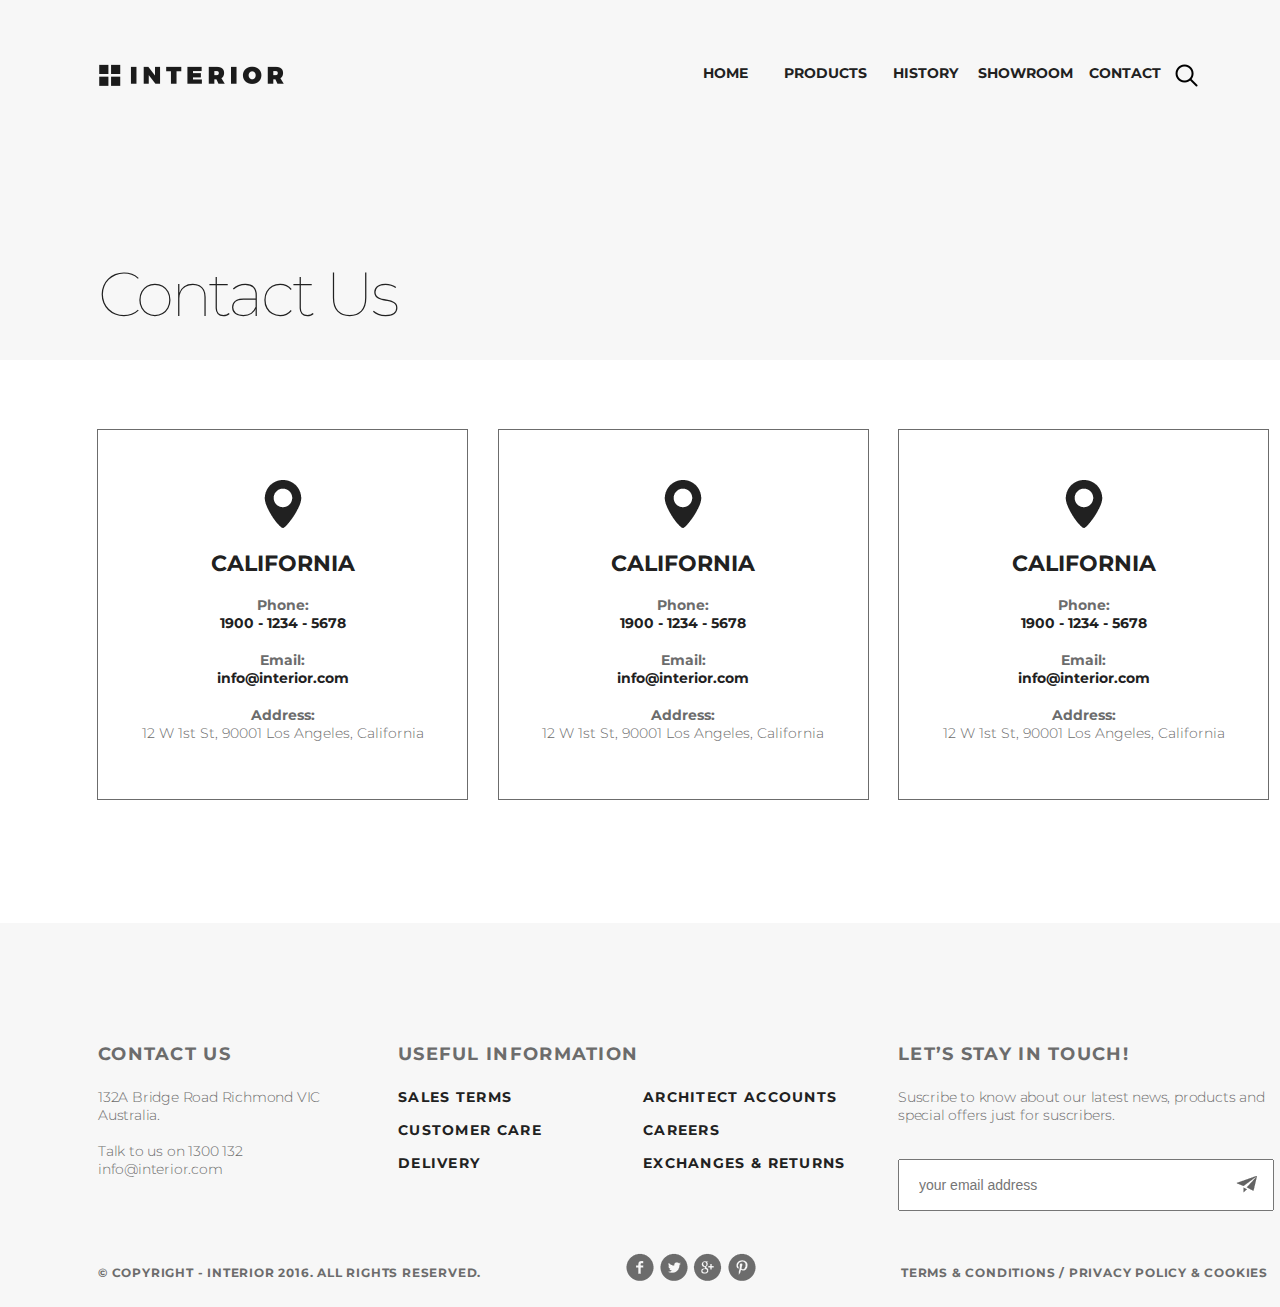
==== contacts.html @ f9d79be8 "First commit" ====
<!DOCTYPE html>
<html>

<head>
    <meta charset="UTF-8">
    <title>INTERIOR</title>
    <link rel="stylesheet" href="style.css">
    <link href="https://fonts.googleapis.com/css?family=Montserrat:100,300,700" rel="stylesheet"> </head>

<body>
    <!--Тут начинается шапка-->
    <header>
        <div class="contacts-page-container">
            <div class="navbar clearfix">
                <div class="logo">
                    <a href="#"> <img src="img/logo.png" alt="INTERIOR"></a>
                </div>
                <div class="navbar-menu">
                    <a class="search" href="#"><img src="img/search.png" alt="SEARCH"></a>
                    <ul>
                        <li><a href="index.html">HOME</a></li>
                        <li><a href="products.html">PRODUCTS</a></li>
                        <li><a href="#">HISTORY</a></li>
                        <li><a href="#">SHOWROOM</a></li>
                        <li><a href="contacts.html">CONTACT</a></li>
                    </ul>
                </div>
            </div>
            <div class="title-contact">
                <h1 class="contact-title-h1">Contact Us</h1></div>
        </div>
    </header>
    <div class="contact-location-selection">
        <div class="contact-location">
            <div class="contact-block-selection">
                <div class="contact-block">
                    <div class="contact-block-text">
                        <h3>california</h3>
                        <br>
                        <h4>Phone: </h4>
                        <h5>1900 - 1234 - 5678</h5>
                        <br>
                        <h4>Email:</h4>
                        <h5>info@interior.com</h5>
                        <br>
                        <h4>address:</h4>
                        <p>12 W 1st St, 90001 Los Angeles, California</p>
                    </div>
                </div>
                <div class="contact-block">
                    <div class="contact-block-text">
                        <h3>california</h3>
                        <br>
                        <h4>Phone: </h4>
                        <h5>1900 - 1234 - 5678</h5>
                        <br>
                        <h4>Email:</h4>
                        <h5>info@interior.com</h5>
                        <br>
                        <h4>address:</h4>
                        <p>12 W 1st St, 90001 Los Angeles, California</p>
                    </div>
                </div>
                <div class="contact-block">
                    <div class="contact-block-text">
                        <h3>california</h3>
                        <br>
                        <h4>Phone: </h4>
                        <h5>1900 - 1234 - 5678</h5>
                        <br>
                        <h4>Email:</h4>
                        <h5>info@interior.com</h5>
                        <br>
                        <h4>address:</h4>
                        <p>12 W 1st St, 90001 Los Angeles, California</p>
                    </div>
                </div>
            </div>
        </div>
    </div>
    <footer>
        <div class="footer-content">
            <div class="footer-top">
                <div class="footer-top-block-1">
                    <h3 class="slider-content-h3">contact us</h3>
                    <p class="slider-content-p">132A Bridge Road Richmond VIC
                        <br> Australia.
                        <br>
                        <br> Talk to us on 1300 132
                        <br> info@interior.com</p>
                </div>
                <div class="footer-top-block-2">
                    <h3 class="slider-content-h3">Useful Information</h3>
                    <div class="footer-top-block-2-0">
                        <div class="footer-top-block-2-1"> <a href="#"><h4 class="slider-content-h3">Sales terms</h4></a> <a href="#"><h4 class="slider-content-h3">Customer care</h4></a> <a href="#"><h4 class="slider-content-h3">Delivery</h4></a> </div>
                        <div class="footer-top-block-2-2"> <a href="#"><h4 class="slider-content-h3">Architect accounts</h4></a> <a href="#"><h4 class="slider-content-h3">Careers</h4></a> <a href="#"><h4 class="slider-content-h3">Exchanges & returns</h4></a> </div>
                    </div>
                </div>
                <div class="footer-top-block-3">
                    <h3 class="slider-content-h3">Let’s Stay in Touch!</h3>
                    <p class="slider-content-p">Suscribe to know about our latest news, products and
                        <br>special offers just for suscribers.</p>
                    <form action="#"> <span class="image-email"><a href="#"><img src="img/email.png" alt="#"></a></span>
                        <input type="email" class="email-address" placeholder="your email address"> </form>
                </div>
            </div>
            <div class="footer-bot">
                <p>© Copyright - INTERIOR 2016. All Rights Reserved.</p>
                <div class="social-links">
                    <a href="#"><img src="img/social-links-facebook.png" alt=""></a>
                    <a href="#"><img src="img/social-links-twitter.png" alt=""></a>
                    <a href="#"><img src="img/social-links-google.png" alt=""></a>
                    <a href="#"><img src="img/social-links-pinterest.png" alt=""></a>
                </div>
                <p>Terms & Conditions / Privacy policy & Cookies</p>
            </div>
        </div>
    </footer>
</body>

</html>
---- style.css ----
body {
    width: 1366px;
    margin: 0 auto;
    padding: 0;
    font-family: 'Montserrat', sans-serif;
}

.clearfix:after {
    content: '';
    display: table;
    width: 100%;
    clear: both;
}

.home-page-container {
    padding: 0;
    margin: 0 auto;
    height: 800px;
    background-image: url(img/slider-img.jpg);
}

.contacts-page-container {
    padding: 0;
    margin: 0 auto;
    height: 360px;
    background-color: #f7f7f7;
}

.contact-location-selection {
    height: 563px;
}

.contact-location {
    width: 1170px;
    height: 563px;
    margin: 0 auto;
}

.contact-block-selection {
    display: flex;
    justify-content: space-between;
    padding-top: 70px;
}

.contact-block {
    width: 369px;
    height: 369px;
    outline: 1px solid #6c6c6c;
    background: url(img/location-icon.png) no-repeat;
    background-position: center top 50px;
}

.contact-block-text {
    text-align: center;
    margin: 0;
    padding: 0;
    margin-top: 120px;
}

.contact-block-text h3 {
    margin: 0;
    padding: 0;
    color: #212121;
    font-weight: 700;
    font-size: 22px;
    text-transform: uppercase;
}

.contact-block-text h4 {
    margin: 0;
    padding: 0;
    color: #6c6c6c;
    font-weight: 700;
    font-size: 14px;
    text-transform: capitalize;
}

.contact-block-text h5 {
    margin: 0;
    padding: 0;
    color: #212121;
    font-weight: 700;
    font-size: 14px;
}

.contact-block-text p {
    margin: 0;
    padding: 0;
    color: #6c6c6c;
    font-weight: 300;
    font-size: 14px;
}

.navbar {
    padding-top: 64px;
}

.navbar .logo {
    float: left;
    margin-left: 99px;
}

.navbar-menu {
    float: right;
    margin: 0;
    padding: 0;
    margin-right: 168px;
}

.trending-title-product .navbar-menu {
    float: left;
}

.search {
    float: right;
}

.navbar-menu ul {
    float: left;
    margin: 0;
    padding: 0;
}

.navbar-menu li {
    float: left;
    list-style-type: none;
}

.navbar-menu li a {
    display: block;
    text-align: center;
    color: #212121;
    font-size: 14px;
    font-weight: 700;
    text-decoration: none;
    width: 100px;
    height: 25px;
}

.navbar-menu li a:hover {
    color: #212121;
    font-weight: 700;
    border-bottom: 2px solid #212121;
    font-size: 14px;
}

.slider-content {
    width: 462px;
    margin-top: 285px;
    margin-left: 99px;
    margin-bottom: 144px;
}

.slider-content-h3 {
    margin: 0;
    padding: 0;
    color: #43a047;
    font-size: 18px;
    font-weight: 700;
    text-align: left;
    letter-spacing: 1.3px;
    margin-bottom: 0px;
    text-transform: uppercase;
}

.slider-content-h1 {
    margin: 0;
    padding: 0;
    color: #212121;
    font-size: 62px;
    font-weight: 100;
    text-align: left;
    text-transform: uppercase;
    letter-spacing: -3.2px;
}

.contact-title-h1 {
    margin: 0;
    padding: 0;
    color: #212121;
    font-size: 62px;
    font-weight: 100;
    text-align: left;
    letter-spacing: -3.2px;
    margin-left: 98px;
    margin-top: 165px;
}

.slider-content-p {
    margin: 0;
    padding: 0;
    color: #6c6c6c;
    font-size: 14px;
    font-weight: 300;
    text-align: left;
    letter-spacing: -0.2px;
    margin-bottom: 35px;
}

.button--01 {
    margin: 0;
    padding: 0;
    color: #212121;
    font-size: 18px;
    font-weight: 700;
    padding-left: 31px;
    background: #ffffff;
    box-shadow: 0px 2px 4.85px 0.15px rgba(33, 33, 33, 0.35);
    width: 181px;
    height: 45px;
    border-radius: 22px;
    display: block;
    text-transform: uppercase;
    text-decoration-line: none;
    letter-spacing: 3.2px;
    line-height: 45px;
}

.button--01:hover {
    background: #ffffff url(img/arrow.png) no-repeat 173px 16px;
}

.navigation ul {
    display: block;
    float: left;
    list-style: none;
    padding: 0;
    margin: 0;
    list-style: none;
    position: relative;
    left: 50%;
}

.navigation li {
    float: left;
    width: 30px;
    height: 30px;
    background-color: #212121;
    opacity: 0.2;
    border-radius: 20px;
    margin: 0 5px;
    transition: 0.2s;
}

.navigation li:hover {
    width: 40px;
    height: 40px;
    opacity: 1;
    background-color: #212121;
    margin-top: -5px;
}

.navigation nav {
    float: right;
    position: relative;
    left: -50%;
    text-align: left;
}

.navigation {
    width: 200px;
    margin: 0 auto;
}

.back-content {
    width: 1366px;
    margin: 0 auto;
    padding: 0px;
    background-color: white;
}

.back-content-product {
    width: 1366px;
    margin: 0 auto;
    padding: 0px;
    background-color: white;
}

.featured-product {
    width: 1170px;
    margin: 0 auto;
    padding-top: 122px;
    padding-bottom: 120px;
}

.tab-controll {
    padding-top: 0px;
    height: 100px;
}

.tab-controll ul {
    margin: 0;
    padding: 0;
    list-style: none;
    float: left
}

.tab-controll li {
    float: left;
}

.tab-controll li a {
    float: left;
    display: block;
    width: auto;
    height: 50px;
    border-bottom: 1px solid #6c6c6c;
    font-size: 36px;
    font-weight: 700;
    padding: 0 10px;
    color: #6c6c6c;
    text-decoration: none;
}

.tab-controll li a:hover {
    color: #212121;
    border-bottom: 3px solid #212121;
}

.tab-controll li a:focus {
    color: #212121;
    border-bottom: 3px solid #212121;
}

.btn-ghost {
    float: right;
    margin-top: 10px;
}

.btn-ghost a {
    font-weight: 700;
    color: #212121;
    text-transform: uppercase;
    letter-spacing: 1.3px;
    font-size: 18px;
    text-decoration: none;
    padding-right: 25px;
}

.btn-ghost a:hover {
    background: url(img/arrow.png) no-repeat 152px 4px;
}

.tab-content {
    margin-top: 0px;
    margin-left: 0px;
}

.product-content {
    display: flex;
    justify-content: space-between;
}

.product01 {
    background: url(img/product-1.jpg);
}

.product02 {
    background: url(img/product-2.jpg);
}

.product03 {
    background: url(img/product-3.jpg);
}

.product04 {
    background: url(img/product-4.jpg);
}

.text-product-content {
    padding-top: 40px;
    opacity: 0;
    height: 230px;
    width: 270px;
    transition: 0.5s;
    text-align: center;
    outline: 1px solid #6c6c6c;
}

.text-product-content:hover {
    opacity: 1;
    background-color: rgba(255, 255, 255, 0.9);
    outline: 1px solid #212121;
}

.text-product-content a {
    display: block;
    width: 50px;
    height: 50px;
    background: #ffffff url(img/arrow.png) no-repeat 50% 50%;
    box-shadow: 0px 2px 4.85px 0.15px rgba(33, 33, 33, 0.35);
    margin: 0 auto;
    border-radius: 25px;
}

.text-product-content p {
    font-size: 14px;
    font-weight: 300;
}

.text-product-content h3 {
    font-weight: 700;
    font-size: 22;
}

.promo-product {
    height: 683px;
    background-color: gray;
    margin: 0;
    padding: 0;
}

.promo-content-1 {
    width: 50%;
    height: 100%;
    background-image: url(img/promo-img1.jpg);
    float: left;
}

.promo-content-2 {
    width: 50%;
    height: 100%;
    background-image: url(img/promo-img.jpg);
    float: right;
}

.inner-promo-content {
    margin-left: 0px;
    margin-top: 229px;
    margin-left: 52px;
}

.promo-content-h3 {
    color: #1e88e5;
    text-transform: uppercase;
    font-size: 18px;
    font-weight: 700;
    letter-spacing: 1.3px;
    padding: 0;
    margin: 0;
    margin-bottom: 10px;
}

.promo-content-h2 {
    font-weight: 700;
    font-size: 36px;
    color: #212121;
    padding: 0;
    margin: 0;
    margin-bottom: 15px;
}

.promo-content-p {
    font-weight: 300;
    font-size: 14px;
    color: #212121;
    padding: 0;
    margin: 0;
    margin-bottom: 30px;
}

.trending-products {
    padding-top: 120px;
    height: 988px;
    width: 1170px;
    margin: 0 auto;
}

.trending-products-max {
    padding-top: 50px;
    height: 1845px;
    width: 1170px;
    margin: 0 auto;
}

.trending-title {
    height: 40px;
    width: 100%;
    margin-bottom: 60px;
}

.trending-title-product {
    height: 40px;
    width: 100%;
    margin-bottom: 30px;
}

.trending-title h1 {
    padding: 0;
    margin: 0;
    float: left;
    font-size: 36px;
    font-weight: 700;
    color: #212121;
}

.trending-products-1,
.trending-products-2,
.trending-products-3,
.trending-products-4,
.trending-products-5,
.trending-products-6 {
    height: 370px;
}

.products-row-1 {
    display: flex;
    justify-content: space-between;
    margin-bottom: 30px;
}

.products-row-2 {
    display: flex;
    justify-content: space-between;
    margin-bottom: 30px;
}

.products-row-3 {
    display: flex;
    justify-content: space-between;
    margin-bottom: 30px;
}

.products-row-4 {
    display: flex;
    justify-content: space-between;
}

.reload-button-block {
    display: flex;
    justify-content: center;
    margin-top: 50px;
}

.reload-button {
    height: 70px;
    width: 70px;
    border-radius: 35px;
    background-color: white;
    border: 0px;
}

.reload-button:hover {
    background-color: #d8f4fe;
}

.hot-deals {
    height: 800px;
    width: 1366px;
    background-image: url(img/slider-hot-deals.jpg);
    margin: 0px;
    padding: 0px;
}

.hot-deals-slider-content {
    width: 1170px;
    margin: 0 auto;
    padding-top: 285px;
    padding-bottom: 232px;
}

.hot-deals-slider-content .slider-content-h3 {
    color: #e53935
}

.exclusive-product {
    height: 570px;
    width: 1170px;
    margin: 120px auto;
    display: flex;
    justify-content: space-between;
}

.exclusive-product-left {
    height: 570px;
    width: 570px;
    background-image: url(img/product-1-lg.jpg);
}

.exclusive-product-right {
    height: 570px;
    width: 570px;
}

.exclusive-product-left-content {
    margin-top: 190px;
    margin-left: 30px;
}

.exclusive-product-1 a {
    width: 270px;
    height: 270px;
}

.exclusive-product-right-content {
    height: 570px;
    display: flex;
    flex-direction: column;
    justify-content: space-between;
}

.exclusive-product-row-1 {
    display: flex;
    justify-content: space-between;
}

.exclusive-product-row-2 {
    display: flex;
    justify-content: space-between;
}

.exclusive-product-5,
.exclusive-product-4,
.exclusive-product-3,
.exclusive-product-2 {
    height: 270px
}

.mobile-app {
    height: 516px;
    background-image: url(img/back-img.jpg);
}

.mobile-app-content {
    height: 100%;
    width: 1170px;
    margin: 0 auto;
}

.mobile-app-content-title {
    padding-top: 125px;
}

.mobile-app-button {
    height: 40px;
    width: 135px;
    margin: 0px;
    padding: 0px;
    margin-right: 0px;
    display: inline-block;
}

.mobile-app-button-1 {
    margin-right: 10px;
}

.mobile-app-button-2 {
    margin-left: -5px;
}

.mobile-app-content-title .slider-content-h3 {
    color: #6c6c6c;
}

.mobile-app-content-title .slider-content-p {
    font-size: 22px;
}

footer {
    height: 384px;
    background-color: #f7f7f7;
}

.footer-content {
    height: 100%;
    width: 1170px;
    margin: 0 auto;
}

.footer-bot {
    display: flex;
    justify-content: space-between;
}

.footer-top-block-1 {
    width: 300px;
}

.footer-top-block-2 {
    width: 500px;
}

.footer-top-block-2-0 {
    display: flex;
    justify-content: space-between;
}

.footer-top-block-3 {
    width: 370px;
}

.footer-top {
    display: flex;
    height: 210px;
    padding-top: 120px;
}

.social-links {
    width: 130px;
    display: flex;
    justify-content: space-between;
}

.footer-bot p {
    font-weight: 700;
    font-size: 12px;
    text-transform: uppercase;
    color: #6c6c6c;
    letter-spacing: 0.8px;
}

.footer-top h3 {
    color: #6c6c6c;
    margin-bottom: 23px;
}

.footer-top a {
    text-decoration: none;
}

.footer-top-block-2-1 {
    width: 235px;
}

.footer-top-block-2-2 {
    width: 255px;
}

.footer-top-block-2-0 .slider-content-h3 {
    font-size: 14px;
    color: #212121;
    margin-bottom: 15px;
}

.email-address {
    width: 351px;
    height: 46px;
    font-size: 14px;
    text-align: left;
    text-transform: lowercase;
    color: #6c6c6c;
    padding-left: 19px;
}

.image-email {
    position: absolute;
    margin-left: 335px;
    margin-top: 12px;
}
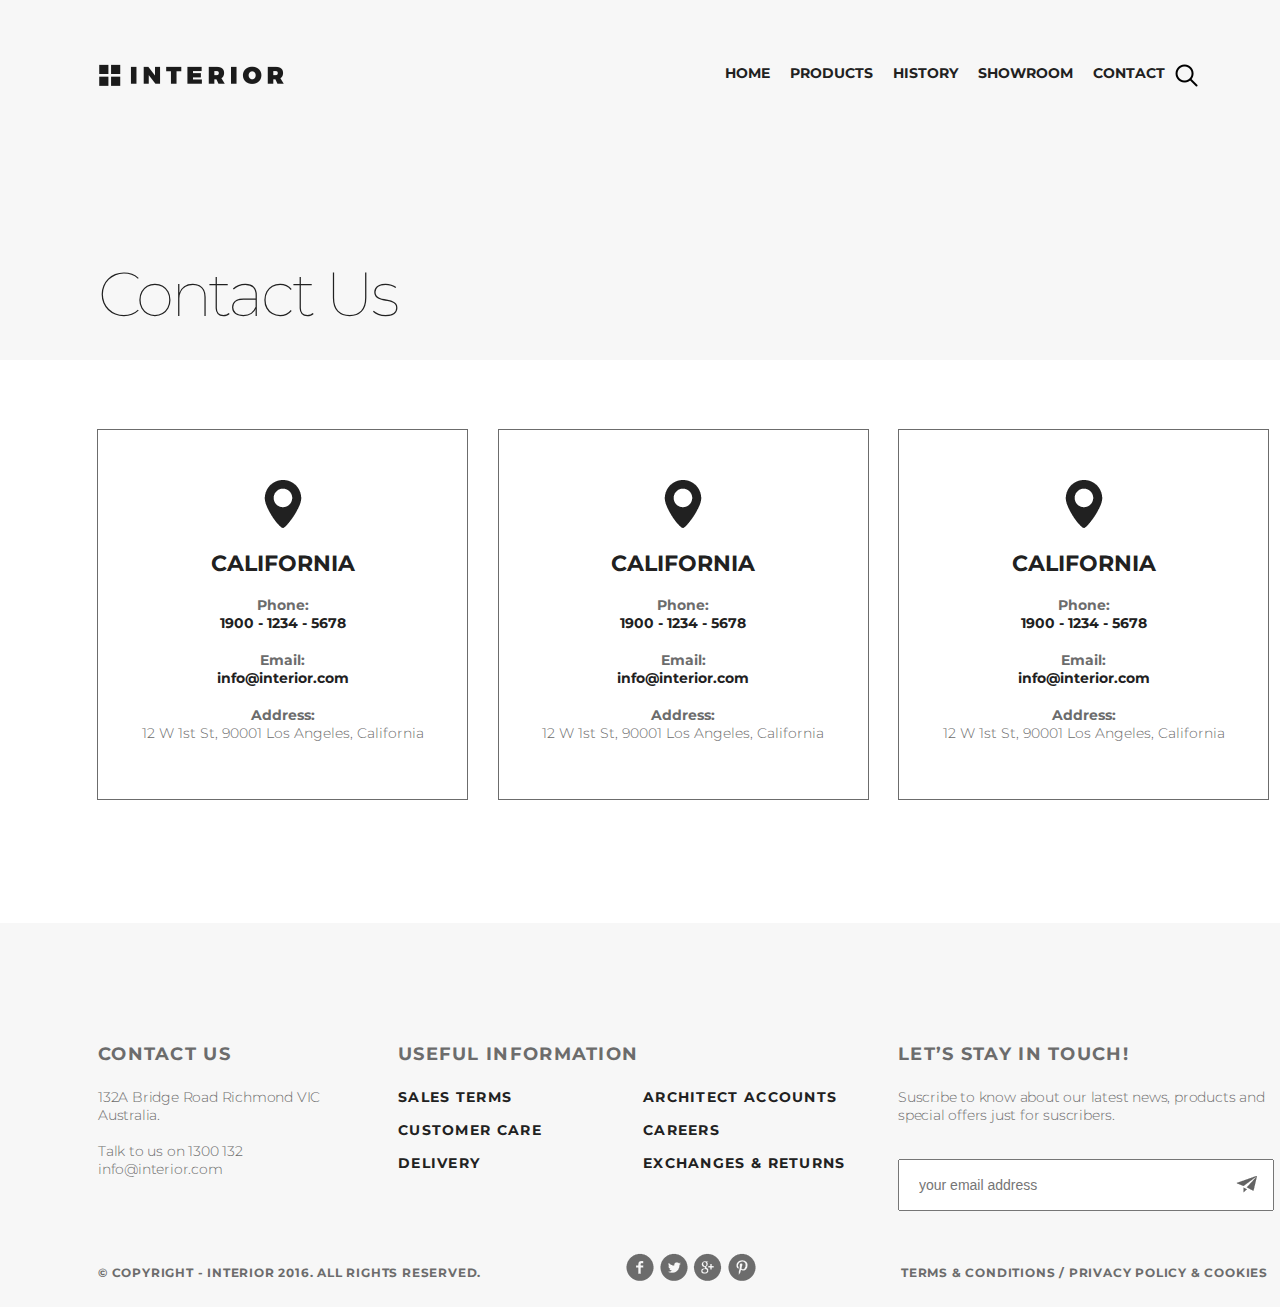
==== commit 39fbe1d2: "Исправил пару шутк" ====
--- a/contacts.html
+++ b/contacts.html
@@ -1,5 +1,5 @@
 <!DOCTYPE html>
-<html>
+<html lang="en">
 
 <head>
     <meta charset="UTF-8">
@@ -12,11 +12,11 @@
     <header>
         <div class="contacts-page-container">
             <div class="navbar clearfix">
-                <div class="logo">
-                    <a href="#"> <img src="img/logo.png" alt="INTERIOR"></a>
+                <div class="logo" title=ereerere>
+                    <a href="#"> <img src="img/logo.png" alt=""></a>
                 </div>
                 <div class="navbar-menu">
-                    <a class="search" href="#"><img src="img/search.png" alt="SEARCH"></a>
+                    <a class="search" href="#"><img src="img/search.png" alt=""></a>
                     <ul>
                         <li><a href="index.html">HOME</a></li>
                         <li><a href="products.html">PRODUCTS</a></li>
@@ -100,7 +100,7 @@
                     <h3 class="slider-content-h3">Let’s Stay in Touch!</h3>
                     <p class="slider-content-p">Suscribe to know about our latest news, products and
                         <br>special offers just for suscribers.</p>
-                    <form action="#"> <span class="image-email"><a href="#"><img src="img/email.png" alt="#"></a></span>
+                    <form action="#"> <span class="image-email"><a href="#"><img src="img/email.png" alt=""></a></span>
                         <input type="email" class="email-address" placeholder="your email address"> </form>
                 </div>
             </div>
--- a/style.css
+++ b/style.css
@@ -1,236 +1,240 @@
+/* Generated by less 2.5.1 */
 body {
-    width: 1366px;
-    margin: 0 auto;
-    padding: 0;
-    font-family: 'Montserrat', sans-serif;
-}
-
+  width: 1366px;
+  margin: 0 auto;
+  padding: 0;
+  font-family: 'Montserrat', sans-serif;
+}
 .clearfix:after {
-    content: '';
-    display: table;
-    width: 100%;
-    clear: both;
-}
-
+  content: '';
+  display: table;
+  width: 100%;
+  clear: both;
+}
 .home-page-container {
-    padding: 0;
-    margin: 0 auto;
-    height: 800px;
-    background-image: url(img/slider-img.jpg);
-}
-
+  padding: 0;
+  margin: 0 auto;
+  height: 800px;
+  background-image: url(img/slider-img.jpg);
+}
 .contacts-page-container {
-    padding: 0;
-    margin: 0 auto;
-    height: 360px;
-    background-color: #f7f7f7;
-}
-
+  padding: 0;
+  margin: 0 auto;
+  height: 360px;
+  background-color: #f7f7f7;
+}
 .contact-location-selection {
-    height: 563px;
-}
-
+  height: 563px;
+}
 .contact-location {
-    width: 1170px;
-    height: 563px;
-    margin: 0 auto;
-}
-
+  width: 1170px;
+  height: 563px;
+  margin: 0 auto;
+}
 .contact-block-selection {
-    display: flex;
-    justify-content: space-between;
-    padding-top: 70px;
-}
-
+  display: flex;
+  justify-content: space-between;
+  padding-top: 70px;
+}
 .contact-block {
-    width: 369px;
-    height: 369px;
-    outline: 1px solid #6c6c6c;
-    background: url(img/location-icon.png) no-repeat;
-    background-position: center top 50px;
-}
-
+  width: 369px;
+  height: 369px;
+  outline: 1px solid #6c6c6c;
+  background: url(img/location-icon.png) no-repeat;
+  background-position: center top 50px;
+}
 .contact-block-text {
-    text-align: center;
-    margin: 0;
-    padding: 0;
-    margin-top: 120px;
-}
-
+  text-align: center;
+  margin: 0;
+  padding: 0;
+  margin-top: 120px;
+}
 .contact-block-text h3 {
-    margin: 0;
-    padding: 0;
-    color: #212121;
-    font-weight: 700;
-    font-size: 22px;
-    text-transform: uppercase;
-}
-
+  margin: 0;
+  padding: 0;
+  color: #212121;
+  font-weight: 700;
+  font-size: 22px;
+  text-transform: uppercase;
+}
 .contact-block-text h4 {
-    margin: 0;
-    padding: 0;
-    color: #6c6c6c;
-    font-weight: 700;
-    font-size: 14px;
-    text-transform: capitalize;
-}
-
+  margin: 0;
+  padding: 0;
+  color: #6c6c6c;
+  font-weight: 700;
+  font-size: 14px;
+  text-transform: capitalize;
+}
 .contact-block-text h5 {
-    margin: 0;
-    padding: 0;
-    color: #212121;
-    font-weight: 700;
-    font-size: 14px;
-}
-
+  margin: 0;
+  padding: 0;
+  color: #212121;
+  font-weight: 700;
+  font-size: 14px;
+}
 .contact-block-text p {
-    margin: 0;
-    padding: 0;
-    color: #6c6c6c;
-    font-weight: 300;
-    font-size: 14px;
-}
-
+  margin: 0;
+  padding: 0;
+  color: #6c6c6c;
+  font-weight: 300;
+  font-size: 14px;
+}
 .navbar {
-    padding-top: 64px;
-}
-
+  padding-top: 64px;
+}
 .navbar .logo {
-    float: left;
-    margin-left: 99px;
-}
-
+  float: left;
+  margin-left: 99px;
+}
 .navbar-menu {
-    float: right;
-    margin: 0;
-    padding: 0;
-    margin-right: 168px;
-}
-
+  float: right;
+  margin: 0;
+  padding: 0;
+  margin-right: 168px;
+}
 .trending-title-product .navbar-menu {
-    float: left;
-}
-
+  float: left;
+}
 .search {
-    float: right;
-}
-
+  float: right;
+}
 .navbar-menu ul {
-    float: left;
-    margin: 0;
-    padding: 0;
-}
-
+  float: left;
+  margin: 0;
+  padding: 0;
+}
 .navbar-menu li {
-    float: left;
-    list-style-type: none;
-}
-
+  float: left;
+  list-style-type: none;
+}
 .navbar-menu li a {
-    display: block;
-    text-align: center;
-    color: #212121;
-    font-size: 14px;
-    font-weight: 700;
-    text-decoration: none;
-    width: 100px;
-    height: 25px;
-}
-
+  display: block;
+  text-align: center;
+  color: #212121;
+  font-size: 14px;
+  font-weight: 700;
+  text-decoration: none;
+  width: 100%;
+  height: 25px;
+  margin-right: 20px;
+}
 .navbar-menu li a:hover {
-    color: #212121;
-    font-weight: 700;
-    border-bottom: 2px solid #212121;
-    font-size: 14px;
-}
-
+  color: #212121;
+  font-weight: 700;
+  border-bottom: 2px solid #212121;
+  font-size: 14px;
+}
 .slider-content {
-    width: 462px;
-    margin-top: 285px;
-    margin-left: 99px;
-    margin-bottom: 144px;
-}
-
+  width: 462px;
+  margin-top: 285px;
+  margin-left: 99px;
+  margin-bottom: 144px;
+}
 .slider-content-h3 {
-    margin: 0;
-    padding: 0;
-    color: #43a047;
-    font-size: 18px;
-    font-weight: 700;
-    text-align: left;
-    letter-spacing: 1.3px;
-    margin-bottom: 0px;
-    text-transform: uppercase;
-}
-
+  margin: 0;
+  padding: 0;
+  color: #43a047;
+  font-size: 18px;
+  font-weight: 700;
+  text-align: left;
+  letter-spacing: 1.3px;
+  margin-bottom: 0px;
+  text-transform: uppercase;
+}
 .slider-content-h1 {
-    margin: 0;
-    padding: 0;
-    color: #212121;
-    font-size: 62px;
-    font-weight: 100;
-    text-align: left;
-    text-transform: uppercase;
-    letter-spacing: -3.2px;
-}
-
+  margin: 0;
+  padding: 0;
+  color: #212121;
+  font-size: 62px;
+  font-weight: 100;
+  text-align: left;
+  text-transform: uppercase;
+  letter-spacing: -3.2px;
+}
 .contact-title-h1 {
-    margin: 0;
-    padding: 0;
-    color: #212121;
-    font-size: 62px;
-    font-weight: 100;
-    text-align: left;
-    letter-spacing: -3.2px;
-    margin-left: 98px;
-    margin-top: 165px;
-}
-
+  margin: 0;
+  padding: 0;
+  color: #212121;
+  font-size: 62px;
+  font-weight: 100;
+  text-align: left;
+  letter-spacing: -3.2px;
+  margin-left: 98px;
+  margin-top: 165px;
+}
 .slider-content-p {
-    margin: 0;
-    padding: 0;
-    color: #6c6c6c;
-    font-size: 14px;
-    font-weight: 300;
-    text-align: left;
-    letter-spacing: -0.2px;
-    margin-bottom: 35px;
-}
-
+  margin: 0;
+  padding: 0;
+  color: #6c6c6c;
+  font-size: 14px;
+  font-weight: 300;
+  text-align: left;
+  letter-spacing: -0.2px;
+  margin-bottom: 35px;
+}
 .button--01 {
-    margin: 0;
-    padding: 0;
-    color: #212121;
-    font-size: 18px;
-    font-weight: 700;
-    padding-left: 31px;
-    background: #ffffff;
-    box-shadow: 0px 2px 4.85px 0.15px rgba(33, 33, 33, 0.35);
-    width: 181px;
-    height: 45px;
-    border-radius: 22px;
-    display: block;
-    text-transform: uppercase;
-    text-decoration-line: none;
-    letter-spacing: 3.2px;
-    line-height: 45px;
-}
-
+  margin: 0;
+  padding: 0;
+  color: #212121;
+  font-size: 18px;
+  font-weight: 700;
+  padding-left: 31px;
+  background: #ffffff;
+  box-shadow: 0px 2px 4.85px 0.15px rgba(33, 33, 33, 0.35);
+  width: 181px;
+  height: 45px;
+  border-radius: 22px;
+  display: block;
+  text-transform: uppercase;
+  text-decoration-line: none;
+  letter-spacing: 3.2px;
+  line-height: 45px;
+}
 .button--01:hover {
-    background: #ffffff url(img/arrow.png) no-repeat 173px 16px;
-}
-
+  background: #ffffff url(img/arrow.png) no-repeat 173px 16px;
+}
+.navigation {
+  width: 110px;
+  height: 40px;
+  margin: 0 auto;
+}
+.navigation nav {
+  display: flex;
+  justify-content: space-between;
+}
+.navigation-button {
+  display: block;
+  width: 30px;
+  height: 30px;
+  background-color: #212121;
+  opacity: 0.2;
+  border-radius: 20px;
+  transition: 0.2s;
+  margin-top: 5px;
+}
+.navigation-button-active {
+  display: block;
+  width: 40px;
+  height: 40px;
+  background-color: #212121;
+  opacity: 1;
+  border-radius: 20px;
+  transition: 0.2s;
+}
+.navigation-button:hover {
+  opacity: 1;
+  background-color: #212121;
+}
 .navigation ul {
-    display: block;
-    float: left;
-    list-style: none;
-    padding: 0;
-    margin: 0;
-    list-style: none;
-    position: relative;
-    left: 50%;
-}
-
+  display: block;
+  float: left;
+  padding: 0;
+  margin: 0;
+  list-style: none;
+  position: relative;
+  left: 50%;
+}
+/**
 .navigation li {
     float: left;
     width: 30px;
@@ -249,501 +253,412 @@
     background-color: #212121;
     margin-top: -5px;
 }
-
-.navigation nav {
-    float: right;
-    position: relative;
-    left: -50%;
-    text-align: left;
-}
-
-.navigation {
-    width: 200px;
-    margin: 0 auto;
-}
-
+**/
 .back-content {
-    width: 1366px;
-    margin: 0 auto;
-    padding: 0px;
-    background-color: white;
-}
-
+  width: 1366px;
+  margin: 0 auto;
+  padding: 0px;
+  background-color: white;
+}
 .back-content-product {
-    width: 1366px;
-    margin: 0 auto;
-    padding: 0px;
-    background-color: white;
-}
-
+  width: 1366px;
+  margin: 0 auto;
+  padding: 0px;
+  background-color: white;
+}
 .featured-product {
-    width: 1170px;
-    margin: 0 auto;
-    padding-top: 122px;
-    padding-bottom: 120px;
-}
-
+  width: 1170px;
+  margin: 0 auto;
+  padding-top: 122px;
+  padding-bottom: 120px;
+}
 .tab-controll {
-    padding-top: 0px;
-    height: 100px;
-}
-
+  padding-top: 0px;
+  height: 100px;
+}
 .tab-controll ul {
-    margin: 0;
-    padding: 0;
-    list-style: none;
-    float: left
-}
-
+  margin: 0;
+  padding: 0;
+  list-style: none;
+  float: left;
+}
 .tab-controll li {
-    float: left;
-}
-
+  float: left;
+}
 .tab-controll li a {
-    float: left;
-    display: block;
-    width: auto;
-    height: 50px;
-    border-bottom: 1px solid #6c6c6c;
-    font-size: 36px;
-    font-weight: 700;
-    padding: 0 10px;
-    color: #6c6c6c;
-    text-decoration: none;
-}
-
+  float: left;
+  display: block;
+  width: auto;
+  height: 50px;
+  border-bottom: 1px solid #6c6c6c;
+  font-size: 36px;
+  font-weight: 700;
+  padding: 0 10px;
+  color: #6c6c6c;
+  text-decoration: none;
+}
 .tab-controll li a:hover {
-    color: #212121;
-    border-bottom: 3px solid #212121;
-}
-
+  color: #212121;
+  border-bottom: 3px solid #212121;
+}
 .tab-controll li a:focus {
-    color: #212121;
-    border-bottom: 3px solid #212121;
-}
-
+  color: #212121;
+  border-bottom: 3px solid #212121;
+}
 .btn-ghost {
-    float: right;
-    margin-top: 10px;
-}
-
+  float: right;
+  margin-top: 10px;
+}
 .btn-ghost a {
-    font-weight: 700;
-    color: #212121;
-    text-transform: uppercase;
-    letter-spacing: 1.3px;
-    font-size: 18px;
-    text-decoration: none;
-    padding-right: 25px;
-}
-
+  font-weight: 700;
+  color: #212121;
+  text-transform: uppercase;
+  letter-spacing: 1.3px;
+  font-size: 18px;
+  text-decoration: none;
+  padding-right: 25px;
+}
 .btn-ghost a:hover {
-    background: url(img/arrow.png) no-repeat 152px 4px;
-}
-
+  background: url(img/arrow.png) no-repeat 152px 4px;
+}
 .tab-content {
-    margin-top: 0px;
-    margin-left: 0px;
-}
-
+  margin-top: 0px;
+  margin-left: 0px;
+}
 .product-content {
-    display: flex;
-    justify-content: space-between;
-}
-
+  display: flex;
+  justify-content: space-between;
+}
 .product01 {
-    background: url(img/product-1.jpg);
-}
-
+  background: url(img/product-1.jpg);
+}
 .product02 {
-    background: url(img/product-2.jpg);
-}
-
+  background: url(img/product-2.jpg);
+}
 .product03 {
-    background: url(img/product-3.jpg);
-}
-
+  background: url(img/product-3.jpg);
+}
 .product04 {
-    background: url(img/product-4.jpg);
-}
-
+  background: url(img/product-4.jpg);
+}
 .text-product-content {
-    padding-top: 40px;
-    opacity: 0;
-    height: 230px;
-    width: 270px;
-    transition: 0.5s;
-    text-align: center;
-    outline: 1px solid #6c6c6c;
-}
-
+  padding-top: 40px;
+  opacity: 0;
+  height: 230px;
+  width: 270px;
+  transition: 0.5s;
+  text-align: center;
+  outline: 1px solid #6c6c6c;
+}
 .text-product-content:hover {
-    opacity: 1;
-    background-color: rgba(255, 255, 255, 0.9);
-    outline: 1px solid #212121;
-}
-
+  opacity: 1;
+  background-color: rgba(255, 255, 255, 0.9);
+  outline: 1px solid #212121;
+}
 .text-product-content a {
-    display: block;
-    width: 50px;
-    height: 50px;
-    background: #ffffff url(img/arrow.png) no-repeat 50% 50%;
-    box-shadow: 0px 2px 4.85px 0.15px rgba(33, 33, 33, 0.35);
-    margin: 0 auto;
-    border-radius: 25px;
-}
-
+  display: block;
+  width: 50px;
+  height: 50px;
+  background: #ffffff url(img/arrow.png) no-repeat 50% 50%;
+  box-shadow: 0px 2px 4.85px 0.15px rgba(33, 33, 33, 0.35);
+  margin: 0 auto;
+  border-radius: 25px;
+}
 .text-product-content p {
-    font-size: 14px;
-    font-weight: 300;
-}
-
+  font-size: 14px;
+  font-weight: 300;
+}
 .text-product-content h3 {
-    font-weight: 700;
-    font-size: 22;
-}
-
+  font-weight: 700;
+  font-size: 22;
+}
 .promo-product {
-    height: 683px;
-    background-color: gray;
-    margin: 0;
-    padding: 0;
-}
-
+  height: 683px;
+  background-color: gray;
+  margin: 0;
+  padding: 0;
+}
 .promo-content-1 {
-    width: 50%;
-    height: 100%;
-    background-image: url(img/promo-img1.jpg);
-    float: left;
-}
-
+  width: 50%;
+  height: 100%;
+  background-image: url(img/promo-img1.jpg);
+  float: left;
+}
 .promo-content-2 {
-    width: 50%;
-    height: 100%;
-    background-image: url(img/promo-img.jpg);
-    float: right;
-}
-
+  width: 50%;
+  height: 100%;
+  background-image: url(img/promo-img.jpg);
+  float: right;
+}
 .inner-promo-content {
-    margin-left: 0px;
-    margin-top: 229px;
-    margin-left: 52px;
-}
-
+  margin-left: 0px;
+  margin-top: 229px;
+  margin-left: 52px;
+}
 .promo-content-h3 {
-    color: #1e88e5;
-    text-transform: uppercase;
-    font-size: 18px;
-    font-weight: 700;
-    letter-spacing: 1.3px;
-    padding: 0;
-    margin: 0;
-    margin-bottom: 10px;
-}
-
+  color: #1e88e5;
+  text-transform: uppercase;
+  font-size: 18px;
+  font-weight: 700;
+  letter-spacing: 1.3px;
+  padding: 0;
+  margin: 0;
+  margin-bottom: 10px;
+}
 .promo-content-h2 {
-    font-weight: 700;
-    font-size: 36px;
-    color: #212121;
-    padding: 0;
-    margin: 0;
-    margin-bottom: 15px;
-}
-
+  font-weight: 700;
+  font-size: 36px;
+  color: #212121;
+  padding: 0;
+  margin: 0;
+  margin-bottom: 15px;
+}
 .promo-content-p {
-    font-weight: 300;
-    font-size: 14px;
-    color: #212121;
-    padding: 0;
-    margin: 0;
-    margin-bottom: 30px;
-}
-
+  font-weight: 300;
+  font-size: 14px;
+  color: #212121;
+  padding: 0;
+  margin: 0;
+  margin-bottom: 30px;
+}
 .trending-products {
-    padding-top: 120px;
-    height: 988px;
-    width: 1170px;
-    margin: 0 auto;
-}
-
+  padding-top: 120px;
+  height: 988px;
+  width: 1170px;
+  margin: 0 auto;
+}
 .trending-products-max {
-    padding-top: 50px;
-    height: 1845px;
-    width: 1170px;
-    margin: 0 auto;
-}
-
+  padding-top: 50px;
+  height: 1845px;
+  width: 1170px;
+  margin: 0 auto;
+}
 .trending-title {
-    height: 40px;
-    width: 100%;
-    margin-bottom: 60px;
-}
-
+  height: 40px;
+  width: 100%;
+  margin-bottom: 60px;
+}
 .trending-title-product {
-    height: 40px;
-    width: 100%;
-    margin-bottom: 30px;
-}
-
+  height: 40px;
+  width: 100%;
+  margin-bottom: 30px;
+}
 .trending-title h1 {
-    padding: 0;
-    margin: 0;
-    float: left;
-    font-size: 36px;
-    font-weight: 700;
-    color: #212121;
-}
-
-.trending-products-1,
-.trending-products-2,
-.trending-products-3,
-.trending-products-4,
-.trending-products-5,
-.trending-products-6 {
-    height: 370px;
-}
-
+  padding: 0;
+  margin: 0;
+  float: left;
+  font-size: 36px;
+  font-weight: 700;
+  color: #212121;
+}
+.trending-products-all {
+  height: 370px;
+  transition: 0.2s;
+}
+.trending-products-all:hover {
+  outline: 1px solid #6c6c6c;
+  box-shadow: 0px 2px 10px 0px #6c6c6c;
+}
 .products-row-1 {
-    display: flex;
-    justify-content: space-between;
-    margin-bottom: 30px;
-}
-
+  display: flex;
+  justify-content: space-between;
+  margin-bottom: 30px;
+}
 .products-row-2 {
-    display: flex;
-    justify-content: space-between;
-    margin-bottom: 30px;
-}
-
+  display: flex;
+  justify-content: space-between;
+  margin-bottom: 30px;
+}
 .products-row-3 {
-    display: flex;
-    justify-content: space-between;
-    margin-bottom: 30px;
-}
-
+  display: flex;
+  justify-content: space-between;
+  margin-bottom: 30px;
+}
 .products-row-4 {
-    display: flex;
-    justify-content: space-between;
-}
-
+  display: flex;
+  justify-content: space-between;
+}
 .reload-button-block {
-    display: flex;
-    justify-content: center;
-    margin-top: 50px;
-}
-
+  display: flex;
+  justify-content: center;
+  margin-top: 50px;
+}
 .reload-button {
-    height: 70px;
-    width: 70px;
-    border-radius: 35px;
-    background-color: white;
-    border: 0px;
-}
-
+  height: 70px;
+  width: 70px;
+  border-radius: 35px;
+  background-color: white;
+  border: 0px;
+}
 .reload-button:hover {
-    background-color: #d8f4fe;
-}
-
+  background-color: #d8f4fe;
+}
 .hot-deals {
-    height: 800px;
-    width: 1366px;
-    background-image: url(img/slider-hot-deals.jpg);
-    margin: 0px;
-    padding: 0px;
-}
-
+  height: 800px;
+  width: 1366px;
+  background-image: url(img/slider-hot-deals.jpg);
+  margin: 0px;
+  padding: 0px;
+}
 .hot-deals-slider-content {
-    width: 1170px;
-    margin: 0 auto;
-    padding-top: 285px;
-    padding-bottom: 232px;
-}
-
+  width: 1170px;
+  margin: 0 auto;
+  padding-top: 285px;
+  padding-bottom: 232px;
+}
 .hot-deals-slider-content .slider-content-h3 {
-    color: #e53935
-}
-
+  color: #e53935;
+}
 .exclusive-product {
-    height: 570px;
-    width: 1170px;
-    margin: 120px auto;
-    display: flex;
-    justify-content: space-between;
-}
-
+  height: 570px;
+  width: 1170px;
+  margin: 120px auto;
+  display: flex;
+  justify-content: space-between;
+}
 .exclusive-product-left {
-    height: 570px;
-    width: 570px;
-    background-image: url(img/product-1-lg.jpg);
-}
-
+  height: 570px;
+  width: 570px;
+  background-image: url(img/product-1-lg.jpg);
+}
 .exclusive-product-right {
-    height: 570px;
-    width: 570px;
-}
-
+  height: 570px;
+  width: 570px;
+}
 .exclusive-product-left-content {
-    margin-top: 190px;
-    margin-left: 30px;
-}
-
+  margin-top: 190px;
+  margin-left: 30px;
+}
 .exclusive-product-1 a {
-    width: 270px;
-    height: 270px;
-}
-
+  width: 270px;
+  height: 270px;
+}
 .exclusive-product-right-content {
-    height: 570px;
-    display: flex;
-    flex-direction: column;
-    justify-content: space-between;
-}
-
+  height: 570px;
+  display: flex;
+  flex-direction: column;
+  justify-content: space-between;
+}
 .exclusive-product-row-1 {
-    display: flex;
-    justify-content: space-between;
-}
-
+  display: flex;
+  justify-content: space-between;
+}
 .exclusive-product-row-2 {
-    display: flex;
-    justify-content: space-between;
-}
-
-.exclusive-product-5,
-.exclusive-product-4,
-.exclusive-product-3,
-.exclusive-product-2 {
-    height: 270px
-}
-
+  display: flex;
+  justify-content: space-between;
+}
+.exclusive-product-all {
+  height: 270px;
+  transition: 0.2s;
+}
+.exclusive-product-all:hover {
+  outline: 1px solid #6c6c6c;
+  box-shadow: 0px 2px 10px 0px #6c6c6c;
+}
 .mobile-app {
-    height: 516px;
-    background-image: url(img/back-img.jpg);
-}
-
+  height: 516px;
+  background-image: url(img/back-img.jpg);
+}
 .mobile-app-content {
-    height: 100%;
-    width: 1170px;
-    margin: 0 auto;
-}
-
+  height: 100%;
+  width: 1170px;
+  margin: 0 auto;
+}
 .mobile-app-content-title {
-    padding-top: 125px;
-}
-
+  padding-top: 125px;
+}
 .mobile-app-button {
-    height: 40px;
-    width: 135px;
-    margin: 0px;
-    padding: 0px;
-    margin-right: 0px;
-    display: inline-block;
-}
-
+  height: 40px;
+  width: 135px;
+  margin: 0px;
+  padding: 0px;
+  margin-right: 0px;
+  display: inline-block;
+}
 .mobile-app-button-1 {
-    margin-right: 10px;
-}
-
+  margin-right: 10px;
+}
 .mobile-app-button-2 {
-    margin-left: -5px;
-}
-
+  margin-left: -5px;
+}
 .mobile-app-content-title .slider-content-h3 {
-    color: #6c6c6c;
-}
-
+  color: #6c6c6c;
+}
 .mobile-app-content-title .slider-content-p {
-    font-size: 22px;
-}
-
+  font-size: 22px;
+}
 footer {
-    height: 384px;
-    background-color: #f7f7f7;
-}
-
+  height: 384px;
+  background-color: #f7f7f7;
+}
 .footer-content {
-    height: 100%;
-    width: 1170px;
-    margin: 0 auto;
-}
-
+  height: 100%;
+  width: 1170px;
+  margin: 0 auto;
+}
 .footer-bot {
-    display: flex;
-    justify-content: space-between;
-}
-
+  display: flex;
+  justify-content: space-between;
+}
 .footer-top-block-1 {
-    width: 300px;
-}
-
+  width: 300px;
+}
 .footer-top-block-2 {
-    width: 500px;
-}
-
+  width: 500px;
+}
 .footer-top-block-2-0 {
-    display: flex;
-    justify-content: space-between;
-}
-
+  display: flex;
+  justify-content: space-between;
+}
 .footer-top-block-3 {
-    width: 370px;
-}
-
+  width: 370px;
+}
 .footer-top {
-    display: flex;
-    height: 210px;
-    padding-top: 120px;
-}
-
+  display: flex;
+  height: 210px;
+  padding-top: 120px;
+}
 .social-links {
-    width: 130px;
-    display: flex;
-    justify-content: space-between;
-}
-
+  width: 130px;
+  display: flex;
+  justify-content: space-between;
+}
 .footer-bot p {
-    font-weight: 700;
-    font-size: 12px;
-    text-transform: uppercase;
-    color: #6c6c6c;
-    letter-spacing: 0.8px;
-}
-
+  font-weight: 700;
+  font-size: 12px;
+  text-transform: uppercase;
+  color: #6c6c6c;
+  letter-spacing: 0.8px;
+}
 .footer-top h3 {
-    color: #6c6c6c;
-    margin-bottom: 23px;
-}
-
+  color: #6c6c6c;
+  margin-bottom: 23px;
+}
 .footer-top a {
-    text-decoration: none;
-}
-
+  text-decoration: none;
+}
 .footer-top-block-2-1 {
-    width: 235px;
-}
-
+  width: 235px;
+}
 .footer-top-block-2-2 {
-    width: 255px;
-}
-
+  width: 255px;
+}
 .footer-top-block-2-0 .slider-content-h3 {
-    font-size: 14px;
-    color: #212121;
-    margin-bottom: 15px;
-}
-
+  font-size: 14px;
+  color: #212121;
+  margin-bottom: 15px;
+}
 .email-address {
-    width: 351px;
-    height: 46px;
-    font-size: 14px;
-    text-align: left;
-    text-transform: lowercase;
-    color: #6c6c6c;
-    padding-left: 19px;
-}
-
+  width: 351px;
+  height: 46px;
+  font-size: 14px;
+  text-align: left;
+  text-transform: lowercase;
+  color: #6c6c6c;
+  padding-left: 19px;
+}
 .image-email {
-    position: absolute;
-    margin-left: 335px;
-    margin-top: 12px;
-}+  position: absolute;
+  margin-left: 335px;
+  margin-top: 12px;
+}
